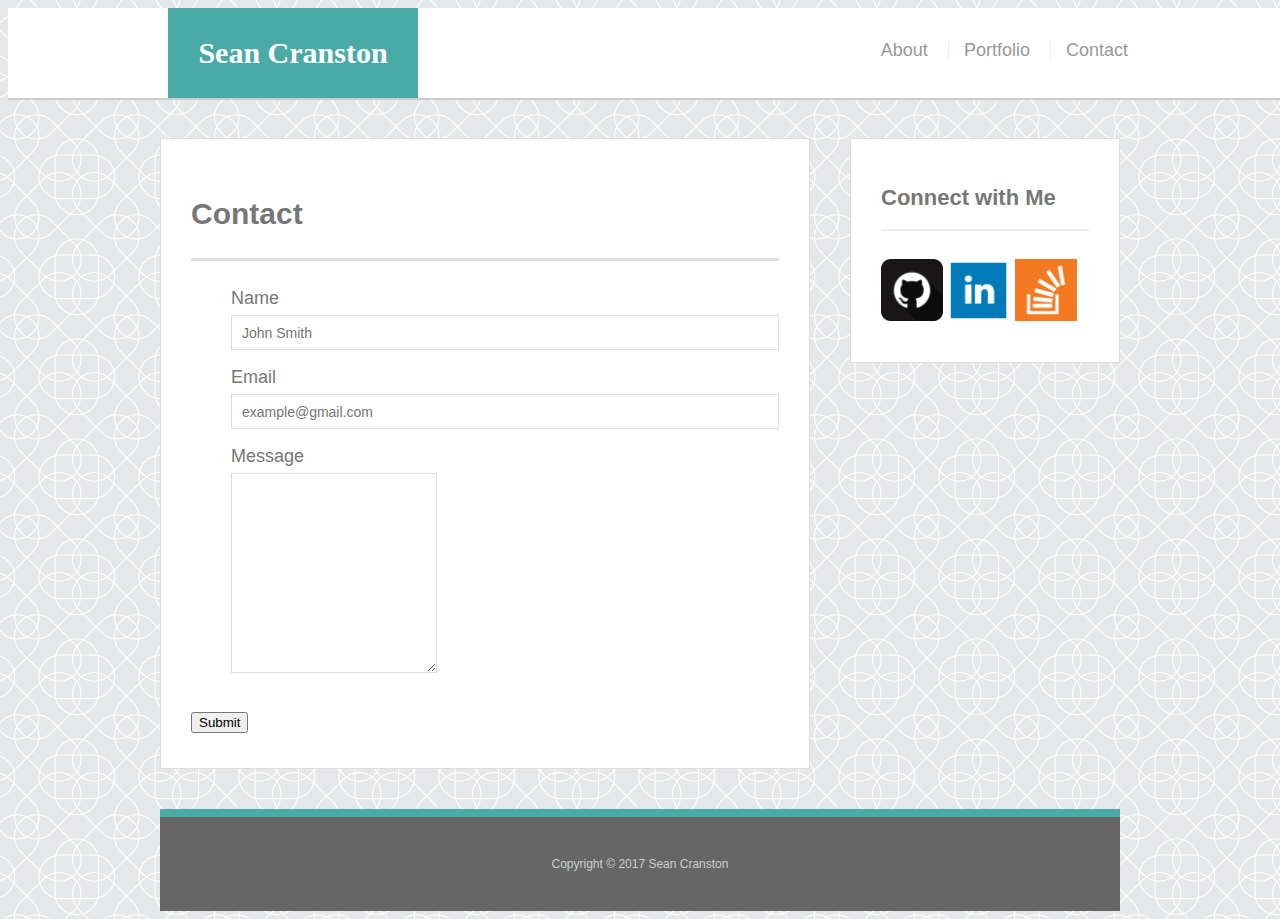
==== contact.html @ 55bcd782 "added" ====
<!DOCTYPE html>
<html lang="en-us">

  <head>
    <meta charset="utf-8">
    <title>About | Sean Cranston</title>
    <link rel="stylesheet" type="text/css" href"assets/css/reset.css">
    <link rel="stylesheet" type="text/css" href="assets/css/style.css">
  </head>

  <body>

    <header id="masthead">
      <div class="container">
        <a href="index.html" id="logo">Sean Cranston</a>
        <nav>
          <a href="index.html">About</a>
          <a href="portfolio.html">Portfolio</a>
          <a href="contact.html">Contact</a>
        </nav>
      </div>
    </header>

    <div id="main-container" class="container">
      <section class="main-section">
        <h1>Contact</h1>

        <form id="contact-form">
          <ul>
            <li>
              <label for="name">Name</label>
              <input type="text" id="name" name="name" placeholder="John Smith" required="required">
            </li>
            <li>
              <label for="email">Email</label>
              <input type="text" id="email" name="email" placeholder="example@gmail.com" required="required">
            </li>
            <li>
              <label for="message">Message</label>
              <textarea id="message" name="message" required="required"></textarea>
            </li>
          </ul>
          <input type="submit">
        </form>

      </section>

      <section class="sidebar">
        <div id="connect">
          <h2> Connect with Me</h2>

          <a href="#"><img src="assets/images/github.png" class="social" alt"Github" /></a>
          <a href="#"><img src="assets/images/linkedin.png" class="social" alt"LinkedIn" /></a>
          <a href="#"><img src="assets/images/overflow.png" class="social" alt"Stack Overflow" /></a>
        </div>
      </section>

      <footer>
        <div class="container">
          Copyright &copy; 2017 Sean Cranston
        </div>
      </footer>
  </body>

</html>
---- assets/css/style.css ----
body {
  font-family: Arial, "Helvetica Neue", Helvetica, sans-serif;
  font-size: 18px;
  line-height: 34px;
  color: #777;
  background: url("../images/intersection.png");
}

* {
  box-sizing: border-box;
}

.container {
  width: 100%;
  max-width: 960px;
  margin: 0 auto;
  clear: both;
}

h1, h2, h3, p {
  margin-bottom: 20px;
}

p:last-child {
  margin-bottom: 0;
}

h1, h2, h3, {
  font-family: Georgia, Times, "Times New Roman", serif;
  font-weight: 700;
  color: #4aaaa5;
}

h1 {
  padding-bottom: 20px;
  font-size: 30px;
  line-height: 49px;
  border-bottom: 3px solid #ddd;
}

h2, h3 {
  font-size: 22px;
}

#masthead {
  position: fixed;
  z-index: 99;
  width: 100%;
  margin: 0 0 30px;
  overflow: auto;
  color: #fff;
  background: #fff;
  border-bottom: 2px solid #ccc;
}

#logo {
  float: left;
  width: 250px;
  height: 90px;
  font-family: Georgia, Times, "Times New Roman", serif;
  font-size: 30px;
  font-weight: 700;
  line-height: 90px;
  color: #fff;
  text-align: center;
  text-decoration: none;
  background: #4aaaa5;
}

nav {
  float: right;
  margin-top: 25px;
}

nav a {
  display: inline-block;
  padding-left: 15px;
  margin-left: 15px;
  line-height: 18px;
  color: #999;
  text-decoration: none;
  border-left: 1px solid #efefef;
}

nav a:first-child {
  border-left: 0 none;
}

footer {
  padding: 30px 0;
  clear: both;
  font-size: 12px;
  color: #fff;
  color: #ccc;
  text-align: center;
  background: #666;
  border-top: 8px solid #4aaaa5;
}

.sidebar {
  float: right;
  width: 100%;
  max-width: 270px;
  padding: 30px;
  margin-bottom: 20px;
  background: #fff;
  border: 1px solid #ddd;
}

h3, .sidebar h2 {
  padding-bottom: 20px;
  margin-bottom: 20px;
  line-height: 22px;
  border-bottom: 2px solid #eee;
}

.social {
  width: 62px;
  height: 62px;
  margin-top: 8px;
  margin-right: 5px;
}

.social:last-child {
  margin-right: 0;
}

#main-container {
  padding-top: 130px;
}

.main-section {
  float: left;
  width: 100%;
  max-width: 650px;
  padding: 30px;
  margin: 0 0 40px;
  background: #fff;
  border: 1px solid #ddd;
}

.work {
  position: relative;
  float: left;
  width: 274px;
  margin: 20px 0 25px;
  overflow: auto;
}

.work:nth-child(even) {
  margin-right: 40px;
}

.work img {
  width: 100%;
  border: 0 none;
  opacity: 0.8;
}

.work h3 {
  position: absolute;
  bottom: 20px;
  width: 100%;
  padding: 15px;
  margin-bottom: 0;
  font-weight: 300;
  line-height: 30px;
  color: #fff;
  text-align: center;
  background: #4aaaa5;
  border-bottom: 0;
}

.auth-image {
  float: left;
  width: 200px;
  height: auto;
  margin-top: 10px;
  margin-right: 25px;
}

#contact-form ul {
  margin-bottom: 20px;
  list-style-type: none;
}

#contact-form li {
  margin-bottom: 10px;
}

label, input[type=text], input[type=email], text area {
  display: block;
  width: 100%;
}

input[type=text], input [type=email], textarea {
  height: 35px;
  padding: 0 10px;
  font-size: 14px;
  border: 1px solid #ddd;
}

textarea {
  height: 200px;
}

input [type=submit] {
  padding: 10px;
  font-size: 18px;
  color: #fff;
  cursor: pointer;
  background: #4aaaa5;
  border: 0 none;
}

[class*="col-"] {
  width: 100%;
}
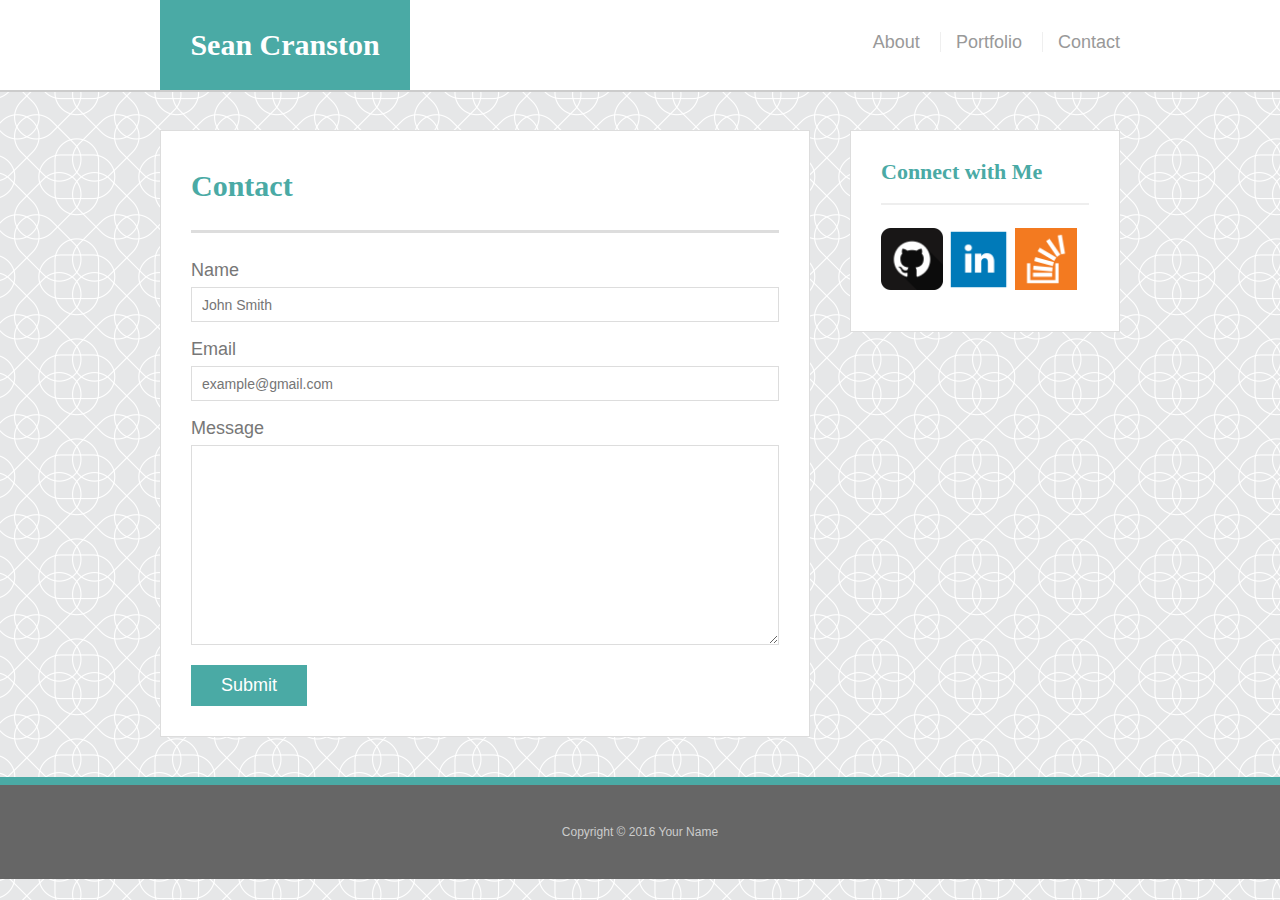
==== commit 6858b57e: "added" ====
--- a/contact.html
+++ b/contact.html
@@ -1,65 +1,56 @@
-<!DOCTYPE html>
+<!doctype html>
 <html lang="en-us">
-
-  <head>
-    <meta charset="utf-8">
-    <title>About | Sean Cranston</title>
-    <link rel="stylesheet" type="text/css" href"assets/css/reset.css">
-    <link rel="stylesheet" type="text/css" href="assets/css/style.css">
-  </head>
-
-  <body>
-
-    <header id="masthead">
-      <div class="container">
-        <a href="index.html" id="logo">Sean Cranston</a>
-        <nav>
-          <a href="index.html">About</a>
-          <a href="portfolio.html">Portfolio</a>
-          <a href="contact.html">Contact</a>
-        </nav>
+<head>
+  <meta charset="UTF-8">
+  <title>Contact | Sean Cranston</title>
+  <link rel="stylesheet" type="text/css" href="assets/css/reset.css">
+  <link rel="stylesheet" type="text/css" href="assets/css/style.css">
+</head>
+<body>
+  <header id="masthead">
+    <div class="container">
+      <a href="index.html" id="logo">Sean Cranston</a>
+      <nav>
+        <a href="index.html">About</a>
+        <a href="portfolio.html">Portfolio</a>
+        <a href="contact.html">Contact</a>
+      </nav>
+    </div>
+  </header>
+  <div id="main-container" class="container">
+    <section class="main-section">
+      <h1>Contact</h1>
+      <form id="contact-form">
+        <ul>
+          <li>
+            <label for="name">Name</label>
+            <input type="text" id="name" name="name" placeholder="John Smith" required="required">
+          </li>
+          <li>
+            <label for="email">Email</label>
+            <input type="email" id="email" name="email" placeholder="example@gmail.com" required="required">
+          </li>
+          <li>
+            <label for="message">Message</label>
+            <textarea id="message" name="message" required="required"></textarea>
+          </li>
+        </ul>
+        <input type="submit">
+      </form>
+    </section>
+    <section class="sidebar">
+      <div id="connect">
+        <h2>Connect with Me</h2>
+        <a href="https://github.com/scranston24"><img src="assets/images/github.png" class="social" alt="GitHub" /></a>
+        <a href="https://www.linkedin.com/in/sean-cranston-6341a299/"><img src="assets/images/linkedin.png" class="social" alt="LinkedIn" /></a>
+        <a href="https://stackexchange.com/users/11954371/scranston25"><img src="assets/images/overflow.png" class="social" alt="Stack Overflow" /></a>
       </div>
-    </header>
-
-    <div id="main-container" class="container">
-      <section class="main-section">
-        <h1>Contact</h1>
-
-        <form id="contact-form">
-          <ul>
-            <li>
-              <label for="name">Name</label>
-              <input type="text" id="name" name="name" placeholder="John Smith" required="required">
-            </li>
-            <li>
-              <label for="email">Email</label>
-              <input type="text" id="email" name="email" placeholder="example@gmail.com" required="required">
-            </li>
-            <li>
-              <label for="message">Message</label>
-              <textarea id="message" name="message" required="required"></textarea>
-            </li>
-          </ul>
-          <input type="submit">
-        </form>
-
-      </section>
-
-      <section class="sidebar">
-        <div id="connect">
-          <h2> Connect with Me</h2>
-
-          <a href="#"><img src="assets/images/github.png" class="social" alt"Github" /></a>
-          <a href="#"><img src="assets/images/linkedin.png" class="social" alt"LinkedIn" /></a>
-          <a href="#"><img src="assets/images/overflow.png" class="social" alt"Stack Overflow" /></a>
-        </div>
-      </section>
-
-      <footer>
-        <div class="container">
-          Copyright &copy; 2017 Sean Cranston
-        </div>
-      </footer>
-  </body>
-
+    </section>
+  </div>
+  <footer>
+    <div class="container">
+      Copyright &copy; 2016 Your Name
+    </div>
+  </footer>
+</body>
 </html>
--- a/assets/css/style.css
+++ b/assets/css/style.css
@@ -5,11 +5,10 @@
   color: #777;
   background: url("../images/intersection.png");
 }
-
 * {
   box-sizing: border-box;
 }
-
+/* general */
 .container {
   width: 100%;
   max-width: 960px;
@@ -25,8 +24,8 @@
   margin-bottom: 0;
 }
 
-h1, h2, h3, {
-  font-family: Georgia, Times, "Times New Roman", serif;
+h1, h2, h3 {
+  font-family: 'Georgia', Times, Times New Roman, serif;
   font-weight: 700;
   color: #4aaaa5;
 }
@@ -41,7 +40,7 @@
 h2, h3 {
   font-size: 22px;
 }
-
+/* header */
 #masthead {
   position: fixed;
   z-index: 99;
@@ -52,7 +51,6 @@
   background: #fff;
   border-bottom: 2px solid #ccc;
 }
-
 #logo {
   float: left;
   width: 250px;
@@ -66,14 +64,12 @@
   text-decoration: none;
   background: #4aaaa5;
 }
-
 nav {
   float: right;
   margin-top: 25px;
 }
-
 nav a {
-  display: inline-block;
+  display: inline;
   padding-left: 15px;
   margin-left: 15px;
   line-height: 18px;
@@ -81,11 +77,10 @@
   text-decoration: none;
   border-left: 1px solid #efefef;
 }
-
 nav a:first-child {
   border-left: 0 none;
 }
-
+/* footer */
 footer {
   padding: 30px 0;
   clear: both;
@@ -96,7 +91,7 @@
   background: #666;
   border-top: 8px solid #4aaaa5;
 }
-
+/* sidebar */
 .sidebar {
   float: right;
   width: 100%;
@@ -106,29 +101,26 @@
   background: #fff;
   border: 1px solid #ddd;
 }
-
-h3, .sidebar h2 {
+h3,
+.sidebar h2 {
   padding-bottom: 20px;
-  margin-bottom: 20px;
+  margin-bottom: 15px;
   line-height: 22px;
   border-bottom: 2px solid #eee;
 }
-
 .social {
   width: 62px;
   height: 62px;
   margin-top: 8px;
   margin-right: 5px;
 }
-
 .social:last-child {
   margin-right: 0;
 }
-
+/* main */
 #main-container {
   padding-top: 130px;
 }
-
 .main-section {
   float: left;
   width: 100%;
@@ -138,7 +130,7 @@
   background: #fff;
   border: 1px solid #ddd;
 }
-
+/* portfolio page */
 .work {
   position: relative;
   float: left;
@@ -146,17 +138,14 @@
   margin: 20px 0 25px;
   overflow: auto;
 }
-
 .work:nth-child(even) {
   margin-right: 40px;
 }
-
 .work img {
   width: 100%;
   border: 0 none;
   opacity: 0.8;
 }
-
 .work h3 {
   position: absolute;
   bottom: 20px;
@@ -170,7 +159,6 @@
   background: #4aaaa5;
   border-bottom: 0;
 }
-
 .auth-image {
   float: left;
   width: 200px;
@@ -178,34 +166,33 @@
   margin-top: 10px;
   margin-right: 25px;
 }
-
+/* contact page */
 #contact-form ul {
   margin-bottom: 20px;
-  list-style-type: none;
-}
-
+}
 #contact-form li {
   margin-bottom: 10px;
 }
-
-label, input[type=text], input[type=email], text area {
+label,
+input[type=text],
+input[type=email],
+textarea {
   display: block;
   width: 100%;
 }
-
-input[type=text], input [type=email], textarea {
+input[type=text],
+input[type=email],
+textarea {
   height: 35px;
   padding: 0 10px;
   font-size: 14px;
   border: 1px solid #ddd;
 }
-
 textarea {
   height: 200px;
 }
-
-input [type=submit] {
-  padding: 10px;
+input[type=submit] {
+  padding: 10px 30px;
   font-size: 18px;
   color: #fff;
   cursor: pointer;
@@ -213,6 +200,52 @@
   border: 0 none;
 }
 
-[class*="col-"] {
-  width: 100%;
-}
+@media(max-width:980px){
+  .container {
+    width: 100%;
+  }
+  #masthead {
+    width: 100%;
+  }
+  .sidebar {
+     width: 90%;
+     max-width: 90%;
+     clear: both;
+     float: none;
+     margin-right: 5%;
+     margin-left: 5%;
+}
+
+@media(max-width:768px){
+  #main-container,
+  .container,
+  .main-section,
+  .sidebar, {
+    float: none;
+    text-align: center;
+    width: 100%;
+}
+
+.sidebar {
+     width: 90%;
+     max-width: 90%;
+     clear: both;
+     float: none;
+     margin-right: 5%;
+     margin-left: 5%;
+}
+
+header {
+  padding-bottom: 20px;
+}
+
+@media(max-width:640px){
+  #main-container,
+  .container,
+  .main-section,
+  .sidebar, {
+    float: none;
+    text-align: center;
+    width: 100%;
+}
+}
